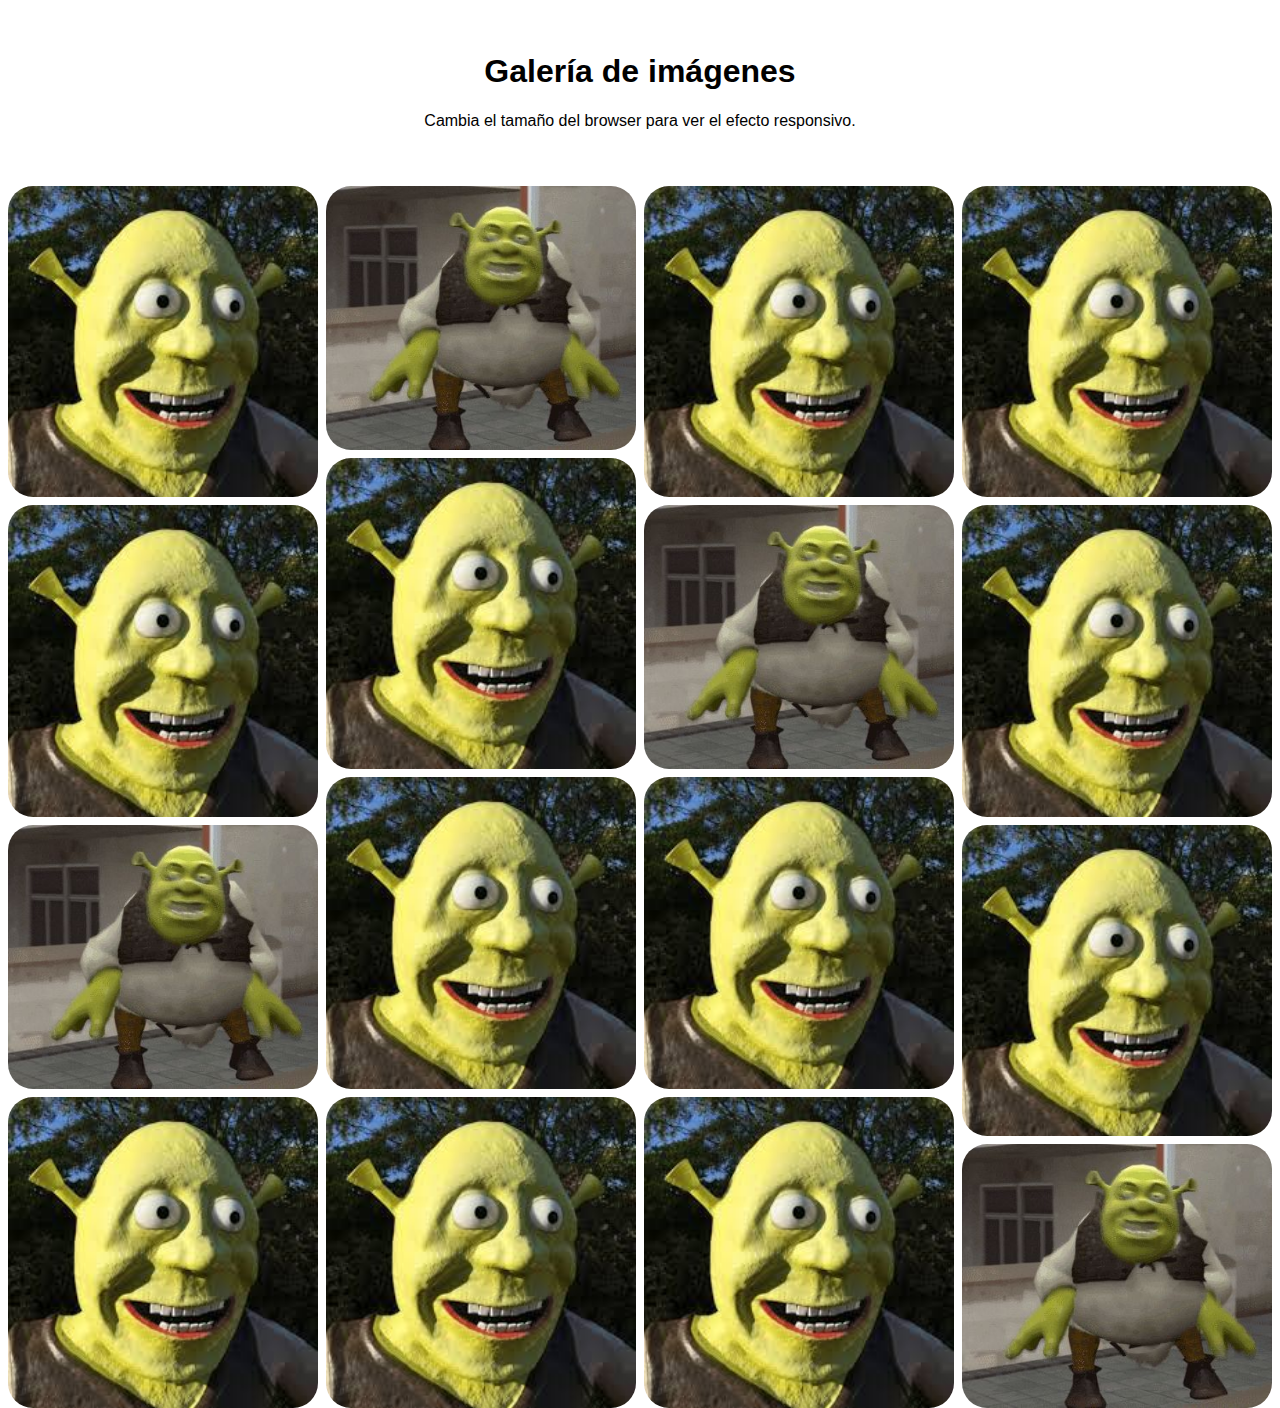
==== Practica 13/index.html @ f64b7bf3 "Hola" ====
<!DOCTYPE html>
<html lang="es">
<head>
    <meta charset="UTF-8">
    <meta http-equiv="X-UA-Compatible" content="IE=edge">
    <meta name="viewport" content="width=device-width, initial-scale=1.0">
    <title>Practica 13</title>
    
<style>
* {
  box-sizing: border-box;
  /* Esta propiedad te permite incluir el padding 
  y border en el ancho y alto del elemento.*/
}
 
body {
  margin: 0px;
  font-family: Arial;
}
 
.header {
  text-align: center;
  padding: 32px;
}
 
.row {
  display: flex;
  flex-wrap: wrap;
  padding: 0 4px;
}
 
.column {
  flex: 25%;
  max-width: 25%;
  padding: 0 4px;
}
 
.column img {
  margin-top: 8px;
  vertical-align: middle;
  border-radius: 25px;
}
 
@media (max-width: 800px) {
  .column {
    flex: 50%;
    max-width: 50%;
  }
}
 
@media (max-width: 600px) {
  .column {
    flex: 100%;
    max-width: 100%;
  }
}
</style>
<body>
 
<!-- Encabezado -->
<div class="header">
  <h1>Galería de imágenes</h1>
  <p>Cambia el tamaño del browser para ver el efecto responsivo.</p>
</div>
 
<!-- Galería -->
<div class="row"> 
  <div class="column">
    <img src="imagen1.jpg" style="width:100%">
    <img src="imagen1.jpg" style="width:100%">
    <img src="imagen2.jpg" style="width:100%">
    <img src="imagen1.jpg" style="width:100%">
  </div>
  
  <div class="column">
    <img src="imagen2.jpg" style="width:100%">
    <img src="imagen1.jpg" style="width:100%">
    <img src="imagen1.jpg" style="width:100%">
    <img src="imagen1.jpg" style="width:100%">
  </div> 
   
  <div class="column">
    <img src="imagen1.jpg" style="width:100%">
    <img src="imagen2.jpg" style="width:100%">
    <img src="imagen1.jpg" style="width:100%">
    <img src="imagen1.jpg" style="width:100%">
  </div>
  
  <div class="column">
    <img src="imagen1.jpg" style="width:100%">
    <img src="imagen1.jpg" style="width:100%">
    <img src="imagen1.jpg" style="width:100%">
    <img src="imagen2.jpg" style="width:100%">
  </div>
</div>
 
</body>
</html>
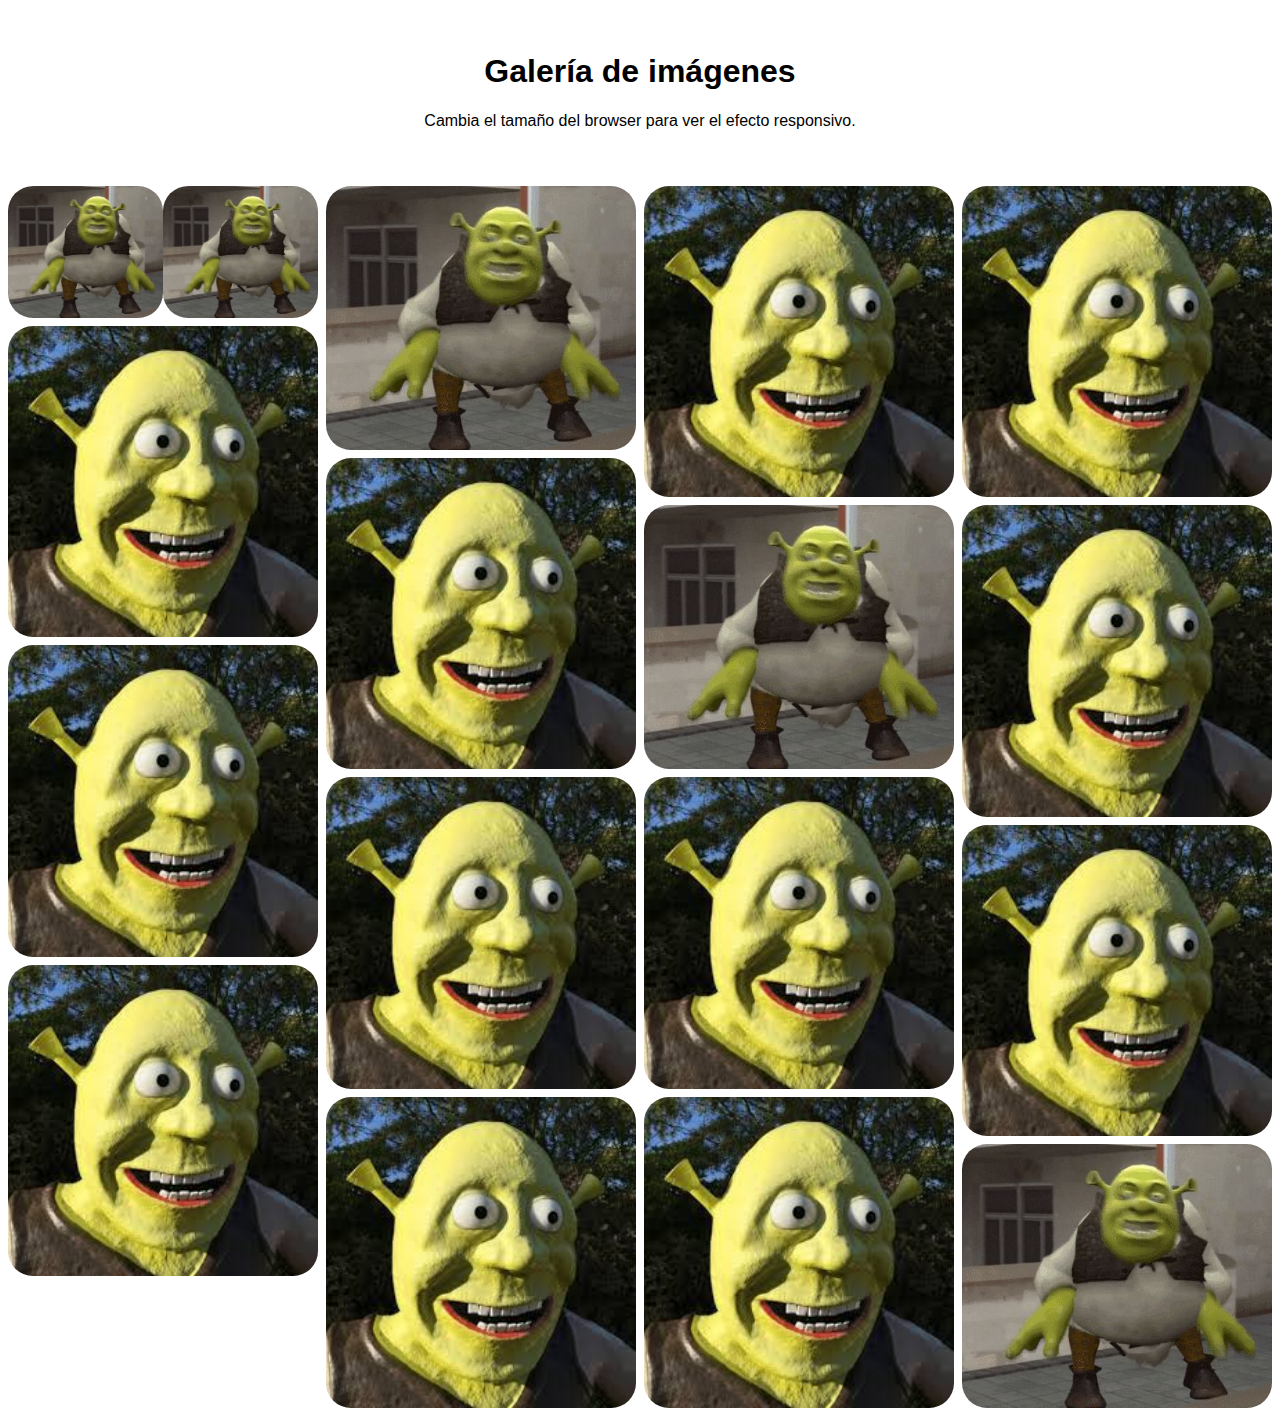
==== commit 93cc65fb: "Practica" ====
--- a/Practica 13/index.html
+++ b/Practica 13/index.html
@@ -66,11 +66,12 @@
 <!-- Galería -->
 <div class="row"> 
   <div class="column">
+    <img src="imagen2.jpg" style="width:50%"><img src="imagen2.jpg" style="width:50%">
     <img src="imagen1.jpg" style="width:100%">
     <img src="imagen1.jpg" style="width:100%">
-    <img src="imagen2.jpg" style="width:100%">
     <img src="imagen1.jpg" style="width:100%">
   </div>
+
   
   <div class="column">
     <img src="imagen2.jpg" style="width:100%">
